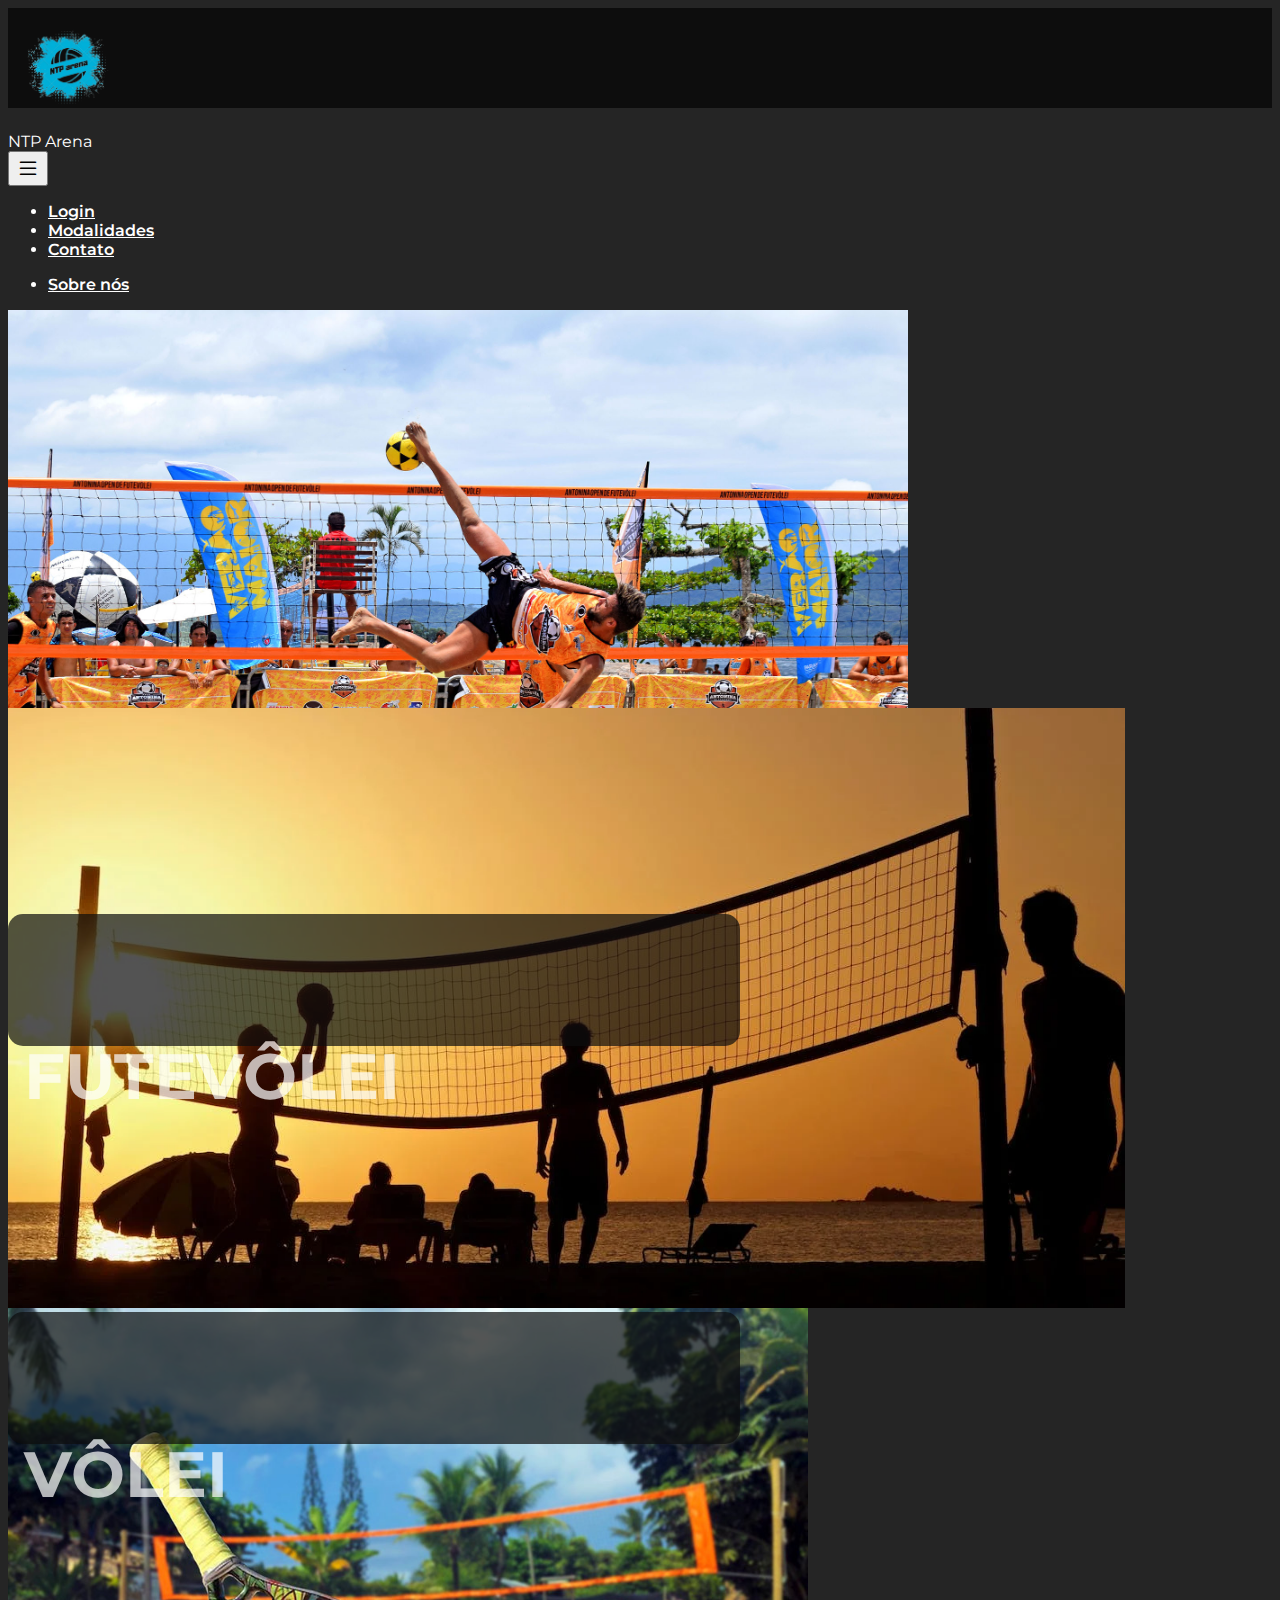
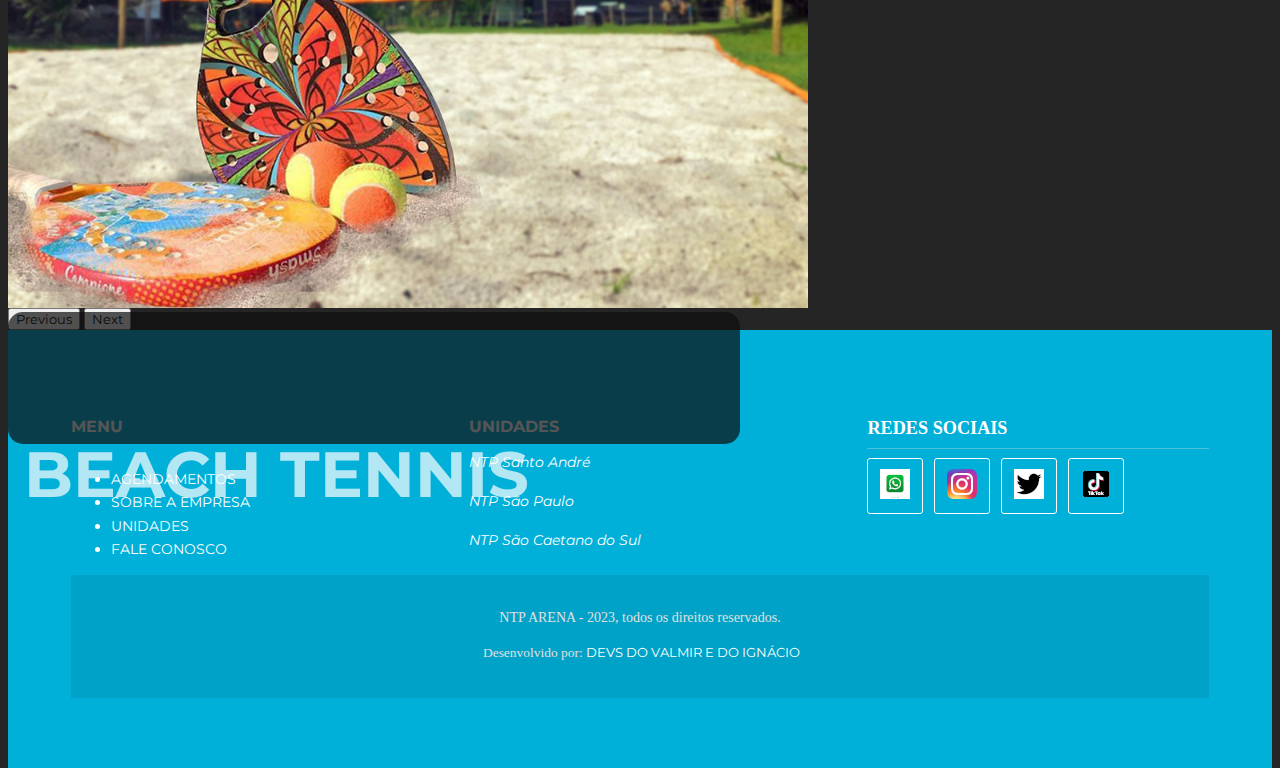
==== home.html @ 3fd44e49 "Merge branch 'main' of https://github.com/vinilima06/ntparena" ====
<!DOCTYPE html>
<html lang="pt-br">
<head>
  <meta charset="UTF-8">
  <meta http-equiv="X-UA-Compatible" content="IE=edge">
  <meta name="viewport" content="width=device-width, initial-scale=1.0">
  <title>NTP Arena</title>

  <!-- Favicon -->
  <link rel="shortcut icon" href="img/favicon.ico" type="image/x-icon">

  <!-- Google fonts -->
  <link rel="preconnect" href="https://fonts.googleapis.com">
  <link rel="preconnect" href="https://fonts.gstatic.com" crossorigin>
  <link href="https://fonts.googleapis.com/css2?family=Montserrat:ital,wght@0,100;0,200;0,300;0,400;0,500;0,600;0,700;0,800;0,900;1,100;1,200;1,300;1,400;1,500;1,600;1,700;1,800;1,900&display=swap" rel="stylesheet">

  <!-- Link (Bootstrap) -->
  <link href="https://cdn.jsdelivr.net/npm/bootstrap@5.3.1/dist/css/bootstrap.min.css" rel="stylesheet" integrity="sha384-4bw+/aepP/YC94hEpVNVgiZdgIC5+VKNBQNGCHeKRQN+PtmoHDEXuppvnDJzQIu9" crossorigin="anonymous">
  
  <!-- Link para (Bootstrap Icons) -->
  <link rel="stylesheet" href="https://cdn.jsdelivr.net/npm/bootstrap-icons@1.10.5/font/bootstrap-icons.css">

  <!-- Link CSS (Próprio) -->
  <link rel="stylesheet" href="home.css">

  <!-- JavaScript Bundle with Popper -->
  <script src="https://cdn.jsdelivr.net/npm/bootstrap@5.3.1/dist/js/bootstrap.bundle.min.js" integrity="sha384-HwwvtgBNo3bZJJLYd8oVXjrBZt8cqVSpeBNS5n7C8IVInixGAoxmnlMuBnhbgrkm" crossorigin="anonymous" defer></script>
  
</head>
<body>


  <!-- NAVBAR -->
  <!-- Primeira Barra de Navegação -->
  <nav class="navbar navbar-expand-lg destaque py-4 px-2 altura" id="navbar">
    
    <img src="img/LOGO ORIGINAL.png" alt="foto" id="cabecalho-img" class="img-cabeçalho">
   

    <div class="container">
      <!-- Marca ou Logo -->
      <a class="navbar-brand"  >NTP Arena</a>
     
      </div>
    </div>
  </nav>

  <!-- Barra de navegação Inferior -->
  <section class="navbar navbar-expand-lg secondary-bg-color p-2" id="bottom-navbar-container">
    
    <div class="container">
  
      <!-- Botão para mostrar/esconder o menu -->
      <button class="navbar-toggler" type="button" data-bs-toggle="collapse"
      data-bs-target="#bottom-navbar" aria-controls="bottom-navbar" aria-expanded="false" aria-label="Toggle navigation">
      <i class="bi bi-list"></i>
      <!-- Ícone de lista (para meu mobile) -->
      </button>
      
      <!-- Itens do menu de navegação inferior -->
      <ul class="navbar-nav mb-2 mb-lg-0 collapse navbar-collapse" id="bottom-navbar">
        <li class="nav-item sobre">
          <a class="nav-link" href="login.html">
            Login
          </a>
        </li>
        <li class="nav-item sobre">
          <a class="nav-link" href="#">
            Modalidades
          </a>
        </li>
        <li class="nav-item sobre">
          <a class="nav-link" href="#">
            Contato
          </a>
        </li>
      </ul>
      
      <ul class="navbar-nav mb-2 mb-lg-0 collapse navbar-collapse justify-content-end" id="bottom-navbar">
        <li class="nav-item sobre">
          <a class="nav-link" href="#">
            Sobre nós
          </a>
        </li>
      </ul>
    </div>
  </section>
   
  <div class="container-fluid" id="banners-container">
    <div id="slider" class="carousel slide" data-bs-ride="carousel">
      <div class="carousel-inner">
        <!-- Primeiro slide do carousel -->
        <div class="carousel-item active">
          <img src="img/ftv certo.jpg" class="d-block w-100 img-fluid" alt="...">
          <div class="carousel-caption destaque">
            <h5>FUTEVÔLEI</h5>

          </div>
        </div>
 
        <div class="carousel-item active">
          <img src="img/voleyareiapordosol.webp" class="d-block w-100 img-fluid" alt="...">
          <div class="carousel-caption destaque">
            <h5>VÔLEI</h5>
          </div>
        </div>

        <div class="carousel-item active">
          <img src="img/beach tennis.jpeg" class="d-block w-100 img-fluid" alt="...">
          <div class="carousel-caption destaque">
            <h5>BEACH TENNIS</h5>
          </div>
        </div>

      </div>
      <!-- Botões de controle para navegar entre slides -->
      <button class="carousel-control-prev" type="button" data-bs-target="#slider" data-bs-slide="prev">
        <span class="carousel-control-prev-icon" aria-hidden="true"></span>
        <span class="visually-hidden">Previous</span>
      </button>
      <button class="carousel-control-next" type="button" data-bs-target="#slider" data-bs-slide="next">
        <span class="carousel-control-next-icon" aria-hidden="true"></span>
        <span class="visually-hidden">Next</span>
      </button>
    </div>
  </div>

    
  <!-- FOOTER -->
  <div class="row">
    <footer class="main_footer container">
  
      <div class="content">
          <div class="colfooter">
              
              <h3>MENU</h3>
              
              <ul>
              
            <li><a href="#" title="Página Inícial">AGENDAMENTOS</a></li>
                <li><a href="#" title="Sobre a Empresa">SOBRE A EMPRESA</a></li>
                <li><a href="#" title="Galeria de Fotos">UNIDADES</a></li>
                <li><a href="#" title="Fale Conosco">FALE CONOSCO</a></li>
              
              </ul>
          </div><!--Col Footer 1-->        
          <div class="colfooter">
              
              <h3 class="#">UNIDADES</h3>
              <p><i class="icon icon-mail">NTP Santo André</i> </p>
              <p><i class="icon icon-phone">NTP São Paulo</i></p>
              <p><i class="icon icon-whatsapp">NTP São Caetano do Sul</i> </p>
          </div><!--Col Footer 2-->
          <div class="colfooter">
              
              <h3 class="titleFooter">REDES SOCIAIS</h3>
              
              <a href="#" class="botao"><span> <i class="whats"><img src="img/logowhatsapp2.0.png" alt="logo whatsapp"></i> </span></a>            
              <a href="#" class="botao"><span> <i class="insta"><img src="img/logoinstagram2.0.png" alt="logo instagram"></i> </span></a>            
              <a href="#" class="botao"><span> <i class="twitter"><img src="img/logotwitter2.0.png" alt="logo twitter"></i> </span></a>            
              <a href="#" class="botao"><span> <i class="tiktok"><img src="img/logotiktok1.0.png" alt="logo tiktok"></i> </span></a>             
          </div><!--Col Footer 3-->
          <!-- <div class="clear"></div>
      
      </div><--Contant-->
      <div class="main_footer_copy">
          
          <p class="m-b-footer">NTP ARENA - 2023, todos os direitos reservados. </p> 
          <p class="by"><i class="icon icon-heart-3"></i> Desenvolvido por:  <a href="#" title="Seu nome">DEVS DO VALMIR E DO IGNÁCIO</a></p>
      
      </div>
  </footer>
  </div>
    
    
  


    
  
</body>
</html>
---- home.css ----
* {
    font-family: 'Montserrat',sans-serif;
}

/* Estilos gerais para o corpo da pagina */
body {
    background-color: #252525;
    color: #fff;
}

/* Classes para diferentes cores do fundo */
.primary-bg-color {
    background-color: #252525;
}
.destaque {
    background-color: #0d0d0d;
}
.secondary-bg-color {
    background-color: #00b0d9;
}
.light-bg-color {
    background-color: #fcf5eb;
}
.dark-bg-color {
    background-color: #0d0d0d;
}

/* Classes para diferentes cores de texto */
.primary-color {
    color: #976df2;
}
.secondary-color {
    color: #f2f2f2;
}
.light-color {
    color: #fcf5eb;
}
/* ___________________________________________ */
/* Estilos para a barra de navegação (navbar)*/

/* Ajusta a direção e alinhamento dos itens da barra de navegação */
#navbar .navbar-nav {
    flex-direction: row;
    justify-content: flex-end;

}
nav {
    height: 100px;
}

.img-cabeçalho{
    height: 120px;
    width: 120px;
}
/* Define margem a esquerda para os itens da barra de navegação */
#navbar .navbar-nav {
    margin-left: 1em;
}

/* Define a cor do texto e links na barra de navegação */
#navbar a,
#navbar button {
    color: #fff;
}

/* Ajusta a posição dos itens da barra de navegação */
#navbar li {
    position: relative;
}

/* Define estilo para ícones na barra de navegação */
#navbar i {
    font-size: 20px;
}

/* Define estilos de cor quando mouse passa sobre os icones */
#navbar i:hover {
    color: #976df2;
}

/* Define estilos para caixa com numero (ex: quantidade de itens) */
#navbar span {
    position: absolute;
    top: -8px;
    right: -8px;
    width: 20px;
    height: 20px;
    border-radius: 50%;
    background-color: #ef3636;
    text-align: center;
}

/* Posiciona a caixa xom numero no item de sacola de compras */
#bag-item span {
    left: 20px;
}
/* Estilos para a marca/logo na barra de navegação */
#navbar-brand {
    font-weight: 700;
    width: 100%;
    text-align: center;
}

/* Estilos de hover para links 'sobre' */
.sobre a:hover {
    color: #0d0d0d !important; /* Importante para sobrepor outros estilos*/
}

/* Ajusta estilos quando largura da tela é maior que 768px */
@media (min-width:768px) {
    .navbar-brand {
        text-align: left;
    }
}

/* Ajusta espaçamento entre itens da barra de navegação */
#navbar-items {
    justify-content: space-between;
}

/* Ajusta espaçamento quando a largura é maior que 768px */
@media(min-width: 768px) {
    #navbar-items {
        display: flex;
        min-width: 80%;
    }
}

/* Estilos para formularios de busca e mewletter */
#search-form,
#news-form {
    width: 100%;
    margin: 2em 0;
}

/* Ajusta largura  e margem quando a largura da tela é maior que 768px*/
@media(min-width:768px) {
    #search-form,
    #news-form {
        width: 50%;
        margin: 0;
    }
}

/* Estilos para campos de input em formularios */

#search-form,
#news-form {
    border: 2px solid #f2f2f2;
    border-radius: 3px;
    padding: 5px 15px;
}

#search-form input,
#news-form input {
    background-color: transparent;
    border: none;
    color: #fff;
}

#search-form input:focus,
#news-form  input:focus {
     box-shadow: none;
}

#search-form input::placeholder,
#news-form  input::placeholder {
    color: #fff;
}

/* _________________________________________ */
/* Estilos para barra de navegação inferior (bottom-navbar) */

#bottom-navbar-container .container-fluid{
        border: 5px dotted blue;

    }

#bottom-navbar-container a {
    color: #fff;
    font-weight: 600;
}

/* Define tamanho de icone do botão para mostrar/esconder o menu */
.navbar-toggler {
    font-size: 1.5em;
}

/* ________________________________________________ */
/* Estilos para os banner */

/* Define espaçamento interno para o conteiner de banners */
#banners-container {
    padding: 0;
}

/* Posicionamento eespaçamento para a legenda do carousel */
.carousel-caption {
    bottom: 5em;
    padding: 1em;
    left: 12%;
    right: 12%;
    opacity: 70%;
    border-radius:15px;
    height: 100px;
    width: 700px;
}

/* Estilos para o titulo na legenda do carousel */
.carousel-caption h5 {
    font-size: 0.5em;
}

/* Media query para telas com largura minima de 768px */
@media(min-width: 768px) {
    /* Ajusta altura dos itens do carousel e imagens */
    #slider .carousel-item,
    #slider img {
        height: 600px;

    }

    /* Ajusta posicionamento e espaçamento da legenda do carousel */
    .carousel-caption {
        left: 23%;
        right: 23%;
    }

    /* Ajusta tamanho do titulo na legenda do carousel */
    .carousel-caption h5 {
         font-size: 4em;
    }
}

    /* Estilos para os mini banners */
    /* Ajusta margem superior para sobrepor os banner principais */
    #mini-banners {
        margin-top: -3em;
        z-index: 10;
    }

    /* Estilos para colunas dos mini banners */
    #mini-banners .col-12 {
        z-index: 1;
        height: 300px;
        padding: 1.5em;
        position: relative;
        display: flex;
        flex-direction: column;
        justify-content: space-between;
    }


    /* Media query para telas com larguras minima de 768px */
    @media(min-width: 768px) {
        /* Ajusta largura maxima das colunas dos mini banners */
        #mini-banners .col-12 {
            max-width: 30%;
        }

        /* Ajusta tamanho do titulo nos mini banners */
        #mini-banners .col-12 h2 {
            font-size: 2.2em;
        }
    }

    /* Estilos para as imagens nos mini banners */
    #mini-banners .col-12 h2 {
        text-transform: uppercase;
        max-width: 50px;
        font-size: 1.3em;
        font-weight: 700;
        line-height: 1em;
    }

    /* Estilos para as iamgens nos mini banners */
    #mini-banners .col-12 img {
        height: 220px;
        position: absolute;
        right: 1rem;
        bottom: 1rem;
    }

    /* Estilos para os liks nos mini banners */
    #mini-banners .col-12 a {
        font-weight: bold;
        color: #fff;
        font-size: .8rem;
        transition: .5s
    }

    /* Estilos de hover para links nos mini banners */
    #mini-banners .col-12 a:hover {
        color: #0d0d0d;
    }

    /* Estilos especifico para o primeiro mini banner */
    #mini-banners #mini-banner-1 a:hover {
        color: #976df2;
    }

    /* Estilos especifico para o terceiro mini banner */
       #mini-banners #mini-banner-3 a {
        color: #0d0d0d;
    }

    /* Estilos de hover especifico para o terceiro mini banner */
       #mini-banners #mini-banner-3 a:hover {
        color: #976df2;
    }

    /* __________________________________________________ */
    /* BEST SELLERS */

    /* Define altura e ajusta o redimensionamento das imagens nos cartões */
    .card-img-top {
        height: 200px;
        object-fit: cover;
    }

    /* Define espaçamento interno para aseçõa dde best sellers */
    #best-sellers {
        padding: 4em 0;
    }

    /* Remove margens horizontais para linha de produtos */
    #best-sellers .row {
        margin: 0;
    }

    /* Ajusta o espaçamento interno das colunas dos produtos */
    #best-sellers .col-md-3 {
        padding: 0;
    }

    /* Estilos para titulo da seção */
    .title {
        text-transform: uppercase;
        font-weight: 900;
        font-size: 2.5em;
        margin-bottom: 1em;
        text-align: center;
    }

    @media(min-width:768px) {
        /* Ajusta o alinhamento do titulo para esquerda */
        .title {
            text-align: left;
        }

    }

    /* Estilos para os preços */
    .original-price {
        font-size: 18px;
        color: #f2f2f2;
        text-decoration: line-through;
        margin-left: 10px;
    }

    .discount-price {
        font-size: 24px;
        color: #976df2; /* Cor destacada para o preço mais baixo*/
    }

    /* Estilos para os cartões de produtos */
    .card {
        text-align: center;
        border-radius: 0;
    }

    /* Ajusta o tamanho da imagem nos cartões */
    .card img {
        width: 140px;
        margin: 2em auto;
    }

    /* Estilos para a categoria do produto nos cartões*/
    .card .card-category {
        font-size: .8rem;
    }

   
    /* Estilos para os textos nos cartões*/
    .card .card-text {
        margin: 2em 0;
        font-weight: bold;
    }

    /* Estilos para os botões de compra */
    .btn {
        background-color: transparent;
        border-color: #976df2;
    }

    /* Estilos de hover para os botões de compra */
    .btn:hover {
        background-color: #976df2;
        border-color: #976df2;
    }

    /* ____________________________________________________ */
    /* BOTTOM BANNER */

    /* Define cor de fundo , espaçamento interno e margens para o banner */
    #bottom-banner {
        background-color: #0d0d0d;
        padding: 6em;
        margin-bottom: 4em;
        text-align: center;
    }

    /* Define estilo para subtitulo da oferta e titulo */
    #bottom-banner .offer-subtitle,
    #bottom-banner h2 {
        text-transform: uppercase;
        font-weight: bold;
    }

    /* Define tamanho maximo para imagem */
    #bottom-banner img {
        max-width: 175px;
    }

    @media(min-width:768px) {
        /* Ajusta tamanho do titulo para telas maiores */
        #bottom-banner h2 {
            font-size: 5em;
        }
    }

    /* ____________________________________________________ */
    /* (Novidades)NEW PRODUCTS */

    /* Define margem inferior para a seção de Novidades */
    #new-products {
        margin-bottom: 5rem;
    }

    /* Estilos para o banner de Novidades */
    #new-products-banner {
        display: flex;
        flex-direction: column;
        justify-content: center;
        align-items: center;
        background-color: #0d0d0d;
    }

   
    /* Estilos para o titulo do banner de Novidades */
    #new-products-banner h3 {
        text-transform: uppercase;
        font-weight: bold;
        margin-bottom: 1rem;
        font-size: 2rem
    }

   
    /* Ajusta o espaçamento interno das colunas nos cartões de produtos */
    #new-products .col-md-4 {
        padding: 0;
    }

   
    /* Define tamanho e margem para as imagens nos cartões de produtos */
    #new-products .card img {
        height: 150px;
        width: 90px;
        margin: 2em auto;
    }

    /*Footer*/

    footer{
        width: 300vi;
    }

    .main_footer          { 
	background-color:#00b0d9; 
	color:#fff; 
	font-size:0.875em;

}
.main_footer .content { float:left; width:90%; margin:0 5%; padding: 5em 0; }
.container { float:left; width:100%; }
.colfooter { 
	width:100%; 
	height:auto; 
	float:left; 
	margin-bottom:2em;
}
.colfooter ul        { width:100%; float:left; }
.colfooter ul li     { padding:0.2em 0em; }
.colfooter ul li a   { text-decoration:none; color:#ffffff; font-size:1em; }
.colfooter ul li a i { font-size:0.5em; }
.colfooter ul li a:hover { text-decoration:underline; }
.colfooter .titleFooter   { 
	font-family:'open_sansregular'; 
	font-size:1.3em; 
	color:#ffffff; 
	padding-bottom: 0.5em; 
	margin-bottom:0.5em; 
	border-bottom:1px #4ec0db solid;
}
.colfooter p  { font-family:'open_sanslight'; color:#ffffff; font-size:1em; height:25px; } 
.botao{
  padding: 10px 12px;
  color: #fff;
  font-family: 'open_sansregular';
  letter-spacing:2px;
  text-align: center;
  position: relative;
  text-decoration: none;
  display:inline-block;
  /* margin-right:7px; */
  
}
.botao::before {
  
  content: '';
  position: absolute;
  bottom: 50%;
  left: 0px;
  width: 100%;
  height: 1px;
  background: #6098FF;
  display: block;
  -webkit-transform-origin: left top;
  -ms-transform-origin: left top;
  transform-origin: left top;
  -webkit-transform: scale(0, 1);
  -ms-transform: scale(0, 1);
  transform: scale(0, 1);
  -webkit-transition: transform 0.4s cubic-bezier(1, 0, 0, 1);
  transition: transform 0.4s cubic-bezier(1, 0, 0, 1)
}
.botao:hover::before {
  
  -webkit-transform-origin: right top;
  -ms-transform-origin: right top;
  transform-origin: right top;
  -webkit-transform: scale(1, 1);
  -ms-transform: scale(1, 1);
  transform: scale(1, 1)
}
.botao{
    font-size:1em;
    color:#ffffff;
    text-align:center;
    font-family:'open_sansregular';
    border:1px solid #ffffff;
    border-radius:3px;
    overflow: hidden!important;
    -webkit-transition: all .4s ease-in-out;
    -moz-transition: all .4s ease-in-out;
    -o-transition: all .4s ease-in-out;
    transition: all .4s ease-in-out;
    background: transparent!important;
    z-index:10;
    
}
.botao:hover{
    border: 1px solid #262626;
    color: #2adee3!important;
}
.botao::before {
    content: '';
    width: 0%;
    height: 100%;
    display: block;
    background: #262626;
    position: absolute;
    -ms-transform: skewX(-15deg);
    -webkit-transform: skewX(-15deg); 
    transform: skewX(-15deg);   
    left: -10%;
    opacity: 1;
    top: 0;
    z-index: -12;
    -moz-transition: all .7s cubic-bezier(0.77, 0, 0.175, 1);
    -o-transition: all .7s cubic-bezier(0.77, 0, 0.175, 1);
    -webkit-transition: all .7s cubic-bezier(0.77, 0, 0.175, 1);
    transition: all .7s cubic-bezier(0.77, 0, 0.175, 1);
    box-shadow:2px 0px 14px rgba(0,0,0,.6);
} 
.botao::after {
 
    content: '';
    width: 0%;
    height: 100%;
    display: block;
    background: #2adee3;
    position: absolute;
    -ms-transform: skewX(-15deg);
    -webkit-transform: skewX(-15deg); 
    transform: skewX(-15deg);   
    left: -10%;
    opacity: 0;
    top: 0;
    z-index: -15;
    -webkit-transition: all .94s cubic-bezier(.2,.95,.57,.99);
    -moz-transition: all .4s cubic-bezier(.2,.95,.57,.99);
    -o-transition: all .4s cubic-bezier(.2,.95,.57,.99);
     transition: all .4s cubic-bezier(.2,.95,.57,.99); 
    box-shadow: 2px 0px 14px rgba(6, 132, 222, 0.6); 
}
.botao:hover::before, .botao:hover::before{
   
    opacity:1;
    width: 120%;
}
.botao:hover::after, .botao:hover::after{
    opacity:1;
    width: 150%;
}
.main_footer_copy { background-color:#01a2c8; width:100%; float:left; text-align:center; padding:1.5em 0em; }
.main_footer_copy p { font-family:'open_sanslight'; font-size:1em; color:#e1e0e0; height:20px; }
.main_footer_copy .m-b-footer   { margin-bottom:0.5em; }
.main_footer_copy .by   { font-size:0.96em; }
.main_footer_copy .by a       { color:#fff; text-decoration:none; }
.main_footer_copy .by a:hover { text-decoration:underline; }
.main_footer_copy .by i { font-size:0.96em; margin-right:3px; color:#e82626; }
/*Responsivo*/
/*768PX BREAKPOINT*/
@media (min-width:48em){
.colfooter  { width:30%; margin-right:5%; margin-bottom:0; }
.colfooter:nth-of-type(3n+0){ margin-right:0; border-right:0;}
}

.footer {
    max-width: 100%;
    padding-right: 100%;
}




  /* Estilos de hover para os botões de compra */
  .btn:hover {
      background-color: #976df2;
      border-color: #976df2;
  }

  /* ____________________________________________________ */
  /* BOTTOM BANNER */

  /* Define cor de fundo , espaçamento interno e margens para o banner */
  #bottom-banner {
      background-color: #0d0d0d;
      padding: 6em;
      margin-bottom: 4em;
      text-align: center;
  }

  /* Define estilo para subtitulo da oferta e titulo */
  #bottom-banner .offer-subtitle,
  #bottom-banner h2 {
      text-transform: uppercase;
      font-weight: bold;
  }

  /* Define tamanho maximo para imagem */
  #bottom-banner img {
      max-width: 175px;
  }

  @media(min-width:768px) {
      /* Ajusta tamanho do titulo para telas maiores */
      #bottom-banner h2 {
          font-size: 5em;
      }
  }

  /* ____________________________________________________ */
  /* (Novidades)NEW PRODUCTS */

  /* Define margem inferior para a seção de Novidades */
  #new-products {
      margin-bottom: 5rem;
  }

  /* Estilos para o banner de Novidades */
  #new-products-banner {
      display: flex;
      flex-direction: column;
      justify-content: center;
      align-items: center;
      background-color: #0d0d0d;
  }

 
  /* Estilos para o titulo do banner de Novidades */
  #new-products-banner h3 {
      text-transform: uppercase;
      font-weight: bold;
      margin-bottom: 1rem;
      font-size: 2rem
  }

 
  /* Ajusta o espaçamento interno das colunas nos cartões de produtos */
  #new-products .col-md-4 {
      padding: 0;
  }

 
  /* Define tamanho e margem para as imagens nos cartões de produtos */
  #new-products .card img {
      height: 150px;
      width: 90px;
      margin: 2em auto;
  }

  /*Footer*/

  .main_footer          { 
      background-color:#00b0d9; 
      color:#fff; 
      font-size:0.875em; 
  }
  .main_footer .content { float:left; width:90%; margin:0 5%; padding: 5em 0; }
  .container { float:left; width:100%; }
  .colfooter { 
      width:100%; 
      height:auto; 
      float:left; 
      margin-bottom:2em;
  }
  .colfooter ul        { width:100%; float:left; }
  .colfooter ul li     { padding:0.2em 0em; }
  .colfooter ul li a   { text-decoration:none; color:#ffffff; font-size:1em; }
  .colfooter ul li a i { font-size:0.5em; }
  .colfooter ul li a:hover { text-decoration:underline; }
  .colfooter .titleFooter   { 
      font-family:'open_sansregular'; 
      font-size:1.3em; 
      color:#ffffff; 
      padding-bottom: 0.5em; 
      margin-bottom:0.5em; 
      border-bottom:1px #4ec0db solid;
  }
  .colfooter p  { font-family:'open_sanslight'; color:#ffffff; font-size:1em; height:25px; } 
  .botao{
    padding: 10px 12px;
    color: #fff;
    font-family: 'open_sansregular';
    letter-spacing:2px;
    text-align: center;
    position: relative;
    text-decoration: none;
    display:inline-block;
    margin-right:7px;
    
  }
  .botao::before {
    
    content: '';
    position: absolute;
    bottom: 50%;
    left: 0px;
    width: 100%;
    height: 1px;
    background: #6098FF;
    display: block;
    -webkit-transform-origin: left top;
    -ms-transform-origin: left top;
    transform-origin: left top;
    -webkit-transform: scale(0, 1);
    -ms-transform: scale(0, 1);
    transform: scale(0, 1);
    -webkit-transition: transform 0.4s cubic-bezier(1, 0, 0, 1);
    transition: transform 0.4s cubic-bezier(1, 0, 0, 1)
  }
  .botao:hover::before {
    
    -webkit-transform-origin: right top;
    -ms-transform-origin: right top;
    transform-origin: right top;
    -webkit-transform: scale(1, 1);
    -ms-transform: scale(1, 1);
    transform: scale(1, 1)
  }
  .botao{
      font-size:1em;
      color:#ffffff;
      text-align:center;
      font-family:'open_sansregular';
      border:1px solid #ffffff;
      border-radius:3px;
      overflow: hidden!important;
      -webkit-transition: all .4s ease-in-out;
      -moz-transition: all .4s ease-in-out;
      -o-transition: all .4s ease-in-out;
      transition: all .4s ease-in-out;
      background: transparent!important;
      z-index:10;
      
  }
  .botao:hover{
      border: 1px solid #262626;
      color: #2adee3!important;
  }
  .botao::before {
      content: '';
      width: 0%;
      height: 100%;
      display: block;
      background: #262626;
      position: absolute;
      -ms-transform: skewX(-15deg);
      -webkit-transform: skewX(-15deg); 
      transform: skewX(-15deg);   
      left: -10%;
      opacity: 1;
      top: 0;
      z-index: -12;
      -moz-transition: all .7s cubic-bezier(0.77, 0, 0.175, 1);
      -o-transition: all .7s cubic-bezier(0.77, 0, 0.175, 1);
      -webkit-transition: all .7s cubic-bezier(0.77, 0, 0.175, 1);
      transition: all .7s cubic-bezier(0.77, 0, 0.175, 1);
      box-shadow:2px 0px 14px rgba(8, 143, 188, 0.6);
  } 
  .botao::after {
   
      content: '';
      width: 0%;
      height: 100%;
      display: block;
      background: #2adee3;
      position: absolute;
      -ms-transform: skewX(-15deg);
      -webkit-transform: skewX(-15deg); 
      transform: skewX(-15deg);   
      left: -10%;
      opacity: 0;
      top: 0;
      z-index: -15;
      -webkit-transition: all .94s cubic-bezier(.2,.95,.57,.99);
      -moz-transition: all .4s cubic-bezier(.2,.95,.57,.99);
      -o-transition: all .4s cubic-bezier(.2,.95,.57,.99);
      transition: all .4s cubic-bezier(.2,.95,.57,.99);
      box-shadow: 2px 0px 14px rgba(8, 143, 188, 0.6);
  }
  .botao:hover::before, .botao:hover::before{
     
      opacity:1;
      width: 120%;
  }
  .botao:hover::after, .botao:hover::after{
      opacity:1;
      width: 150%;
  }
  .main_footer_copy { background-color:#01a2c8; width:100%; float:left; text-align:center; padding:1.5em 0em; }
  .main_footer_copy p { font-family:'open_sanslight'; font-size:1em; color:#e1e0e0; height:20px; }
  .main_footer_copy .m-b-footer   { margin-bottom:0.5em; }
  .main_footer_copy .by   { font-size:0.96em; }
  .main_footer_copy .by a       { color:#fff; text-decoration:none; }
  .main_footer_copy .by a:hover { text-decoration:underline; }
  .main_footer_copy .by i { font-size:0.96em; margin-right:3px; color:#e82626; }
  /*Responsivo*/
  /*768PX BREAKPOINT*/
  @media (min-width:48em){
  .colfooter  { width:30%; margin-right:5%; margin-bottom:0; }
  .colfooter:nth-of-type(3n+0){ margin-right:0; border-right:0;}
  }
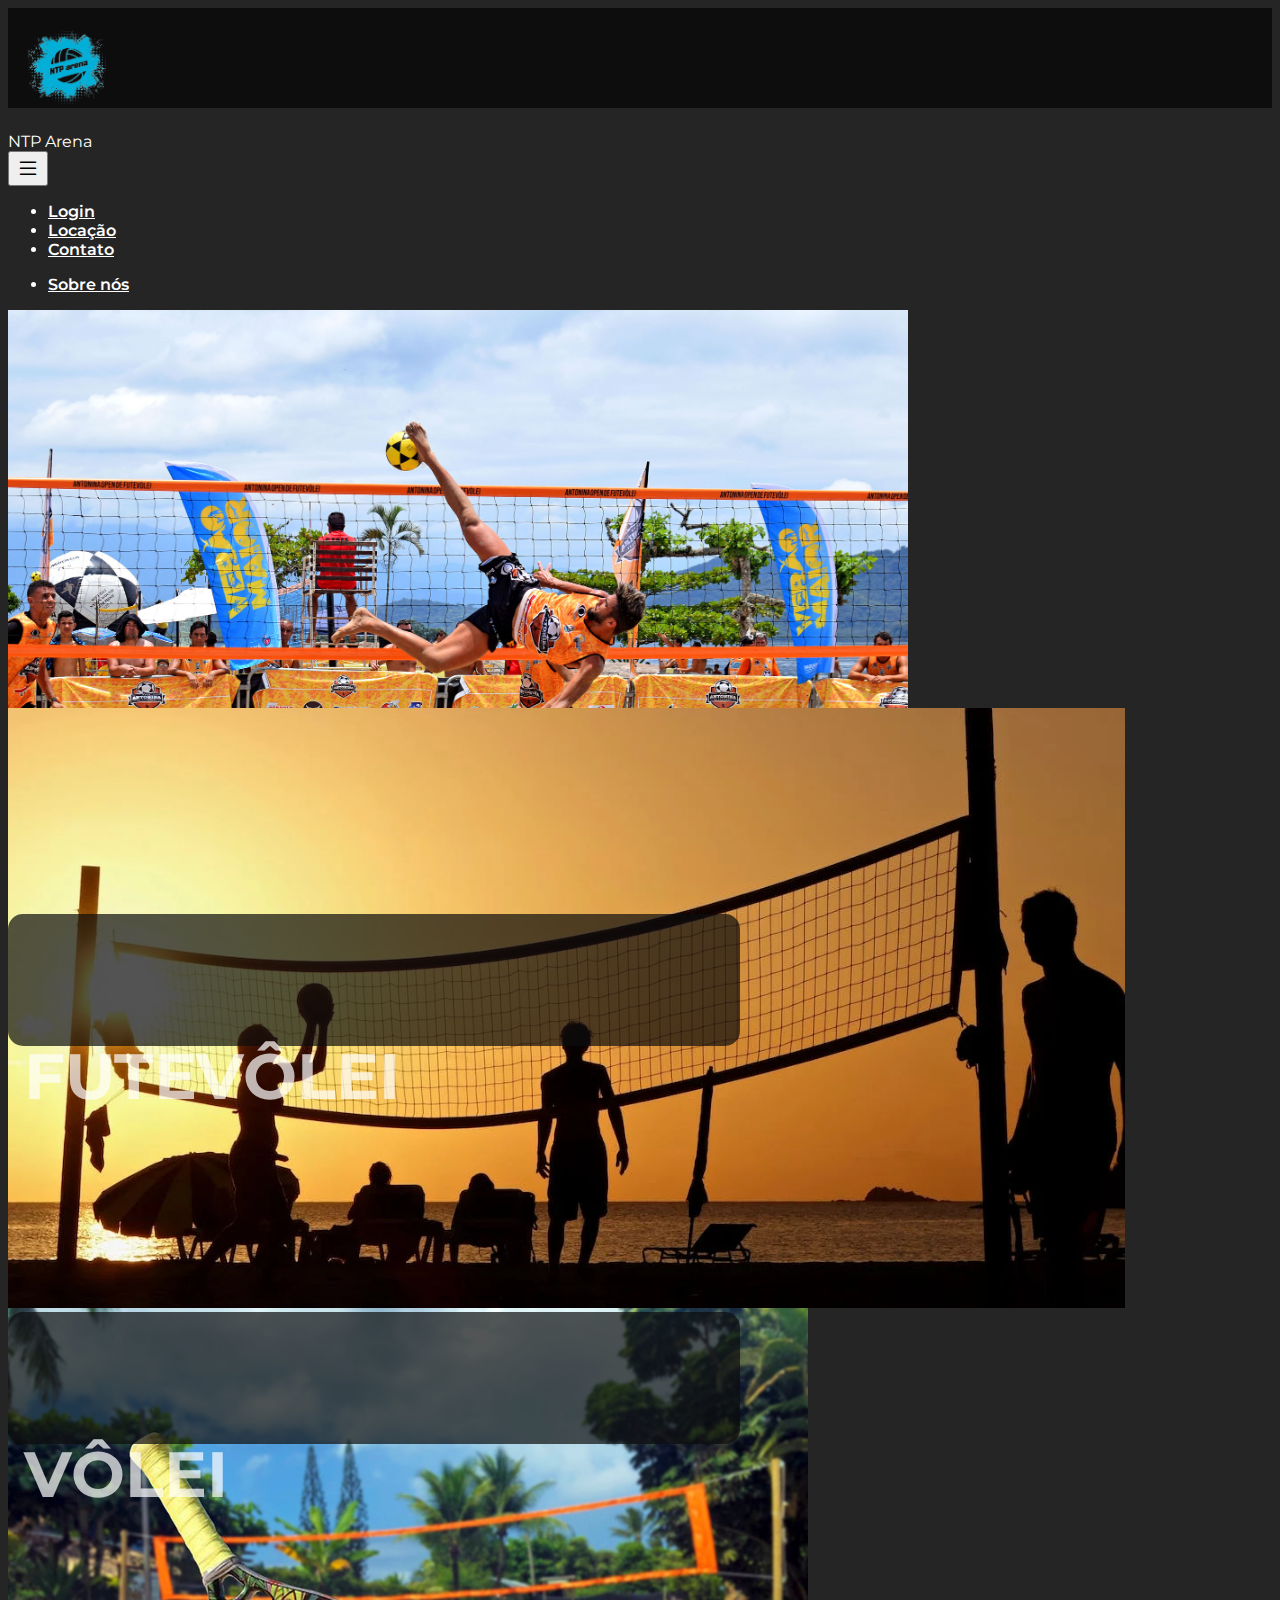
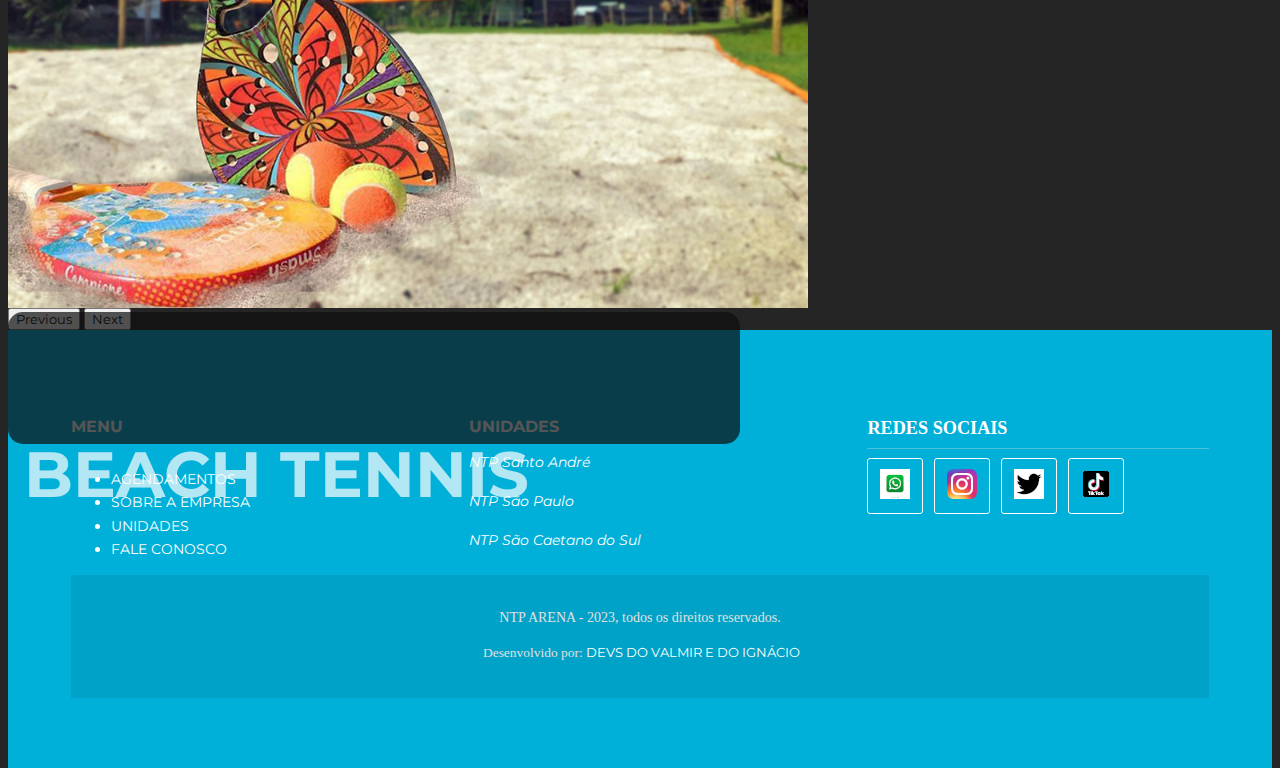
==== commit 81c95dac: "a" ====
--- a/home.html
+++ b/home.html
@@ -7,7 +7,7 @@
   <title>NTP Arena</title>
 
   <!-- Favicon -->
-  <link rel="shortcut icon" href="img/favicon.ico" type="image/x-icon">
+  <link rel="shortcut icon" href="img/LOGO ORIGINAL.png" type="image/x-icon">
 
   <!-- Google fonts -->
   <link rel="preconnect" href="https://fonts.googleapis.com">
@@ -66,11 +66,11 @@
         </li>
         <li class="nav-item sobre">
           <a class="nav-link" href="#">
-            Modalidades
+            Locação
           </a>
         </li>
         <li class="nav-item sobre">
-          <a class="nav-link" href="#">
+          <a class="nav-link" href="">
             Contato
           </a>
         </li>
@@ -78,7 +78,7 @@
       
       <ul class="navbar-nav mb-2 mb-lg-0 collapse navbar-collapse justify-content-end" id="bottom-navbar">
         <li class="nav-item sobre">
-          <a class="nav-link" href="#">
+          <a class="nav-link" href="sobre.html">
             Sobre nós
           </a>
         </li>
--- a/home.css
+++ b/home.css
@@ -199,8 +199,8 @@
 .carousel-caption {
     bottom: 5em;
     padding: 1em;
-    left: 12%;
-    right: 12%;
+    left: 50%;
+    right: 50%;
     opacity: 70%;
     border-radius:15px;
     height: 100px;
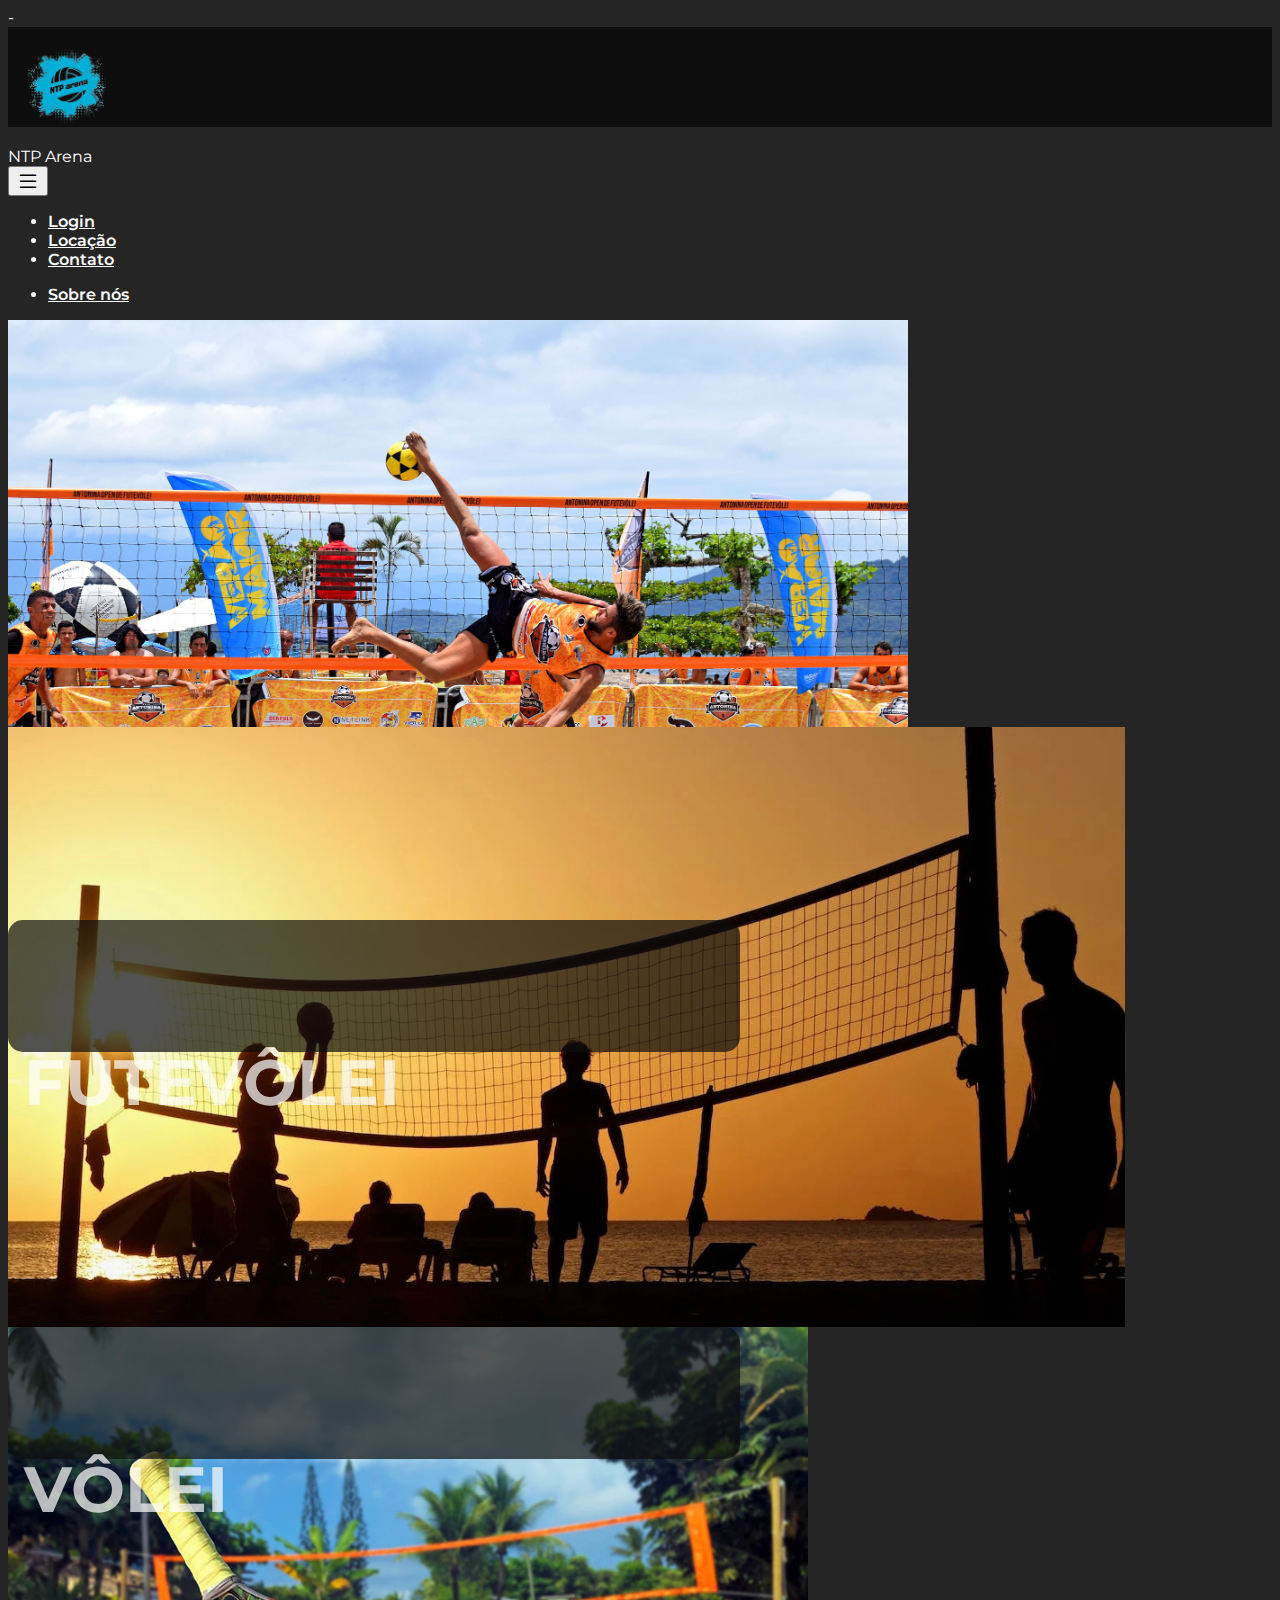
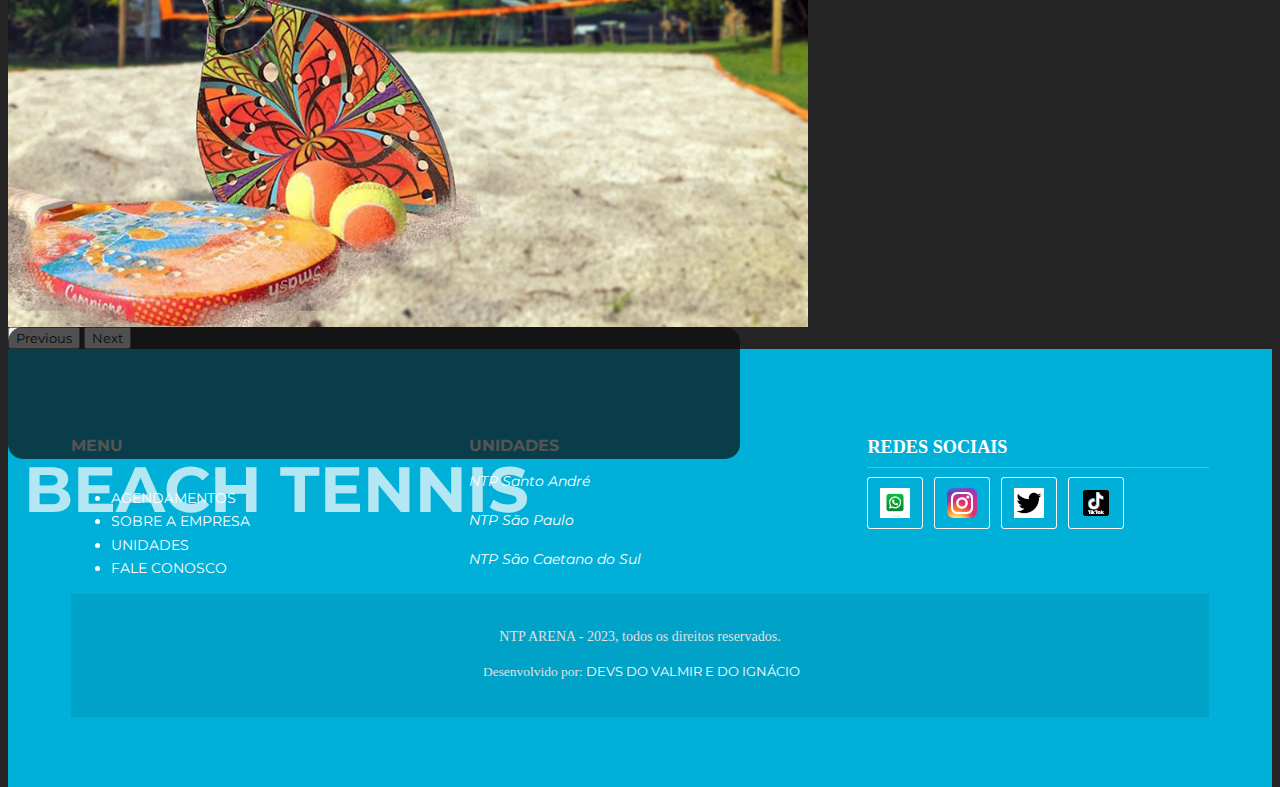
==== commit 8b9ebf64: "Update home.html" ====
--- a/home.html
+++ b/home.html
@@ -1,4 +1,4 @@
-<!DOCTYPE html>
+-<!DOCTYPE html>
 <html lang="pt-br">
 <head>
   <meta charset="UTF-8">
